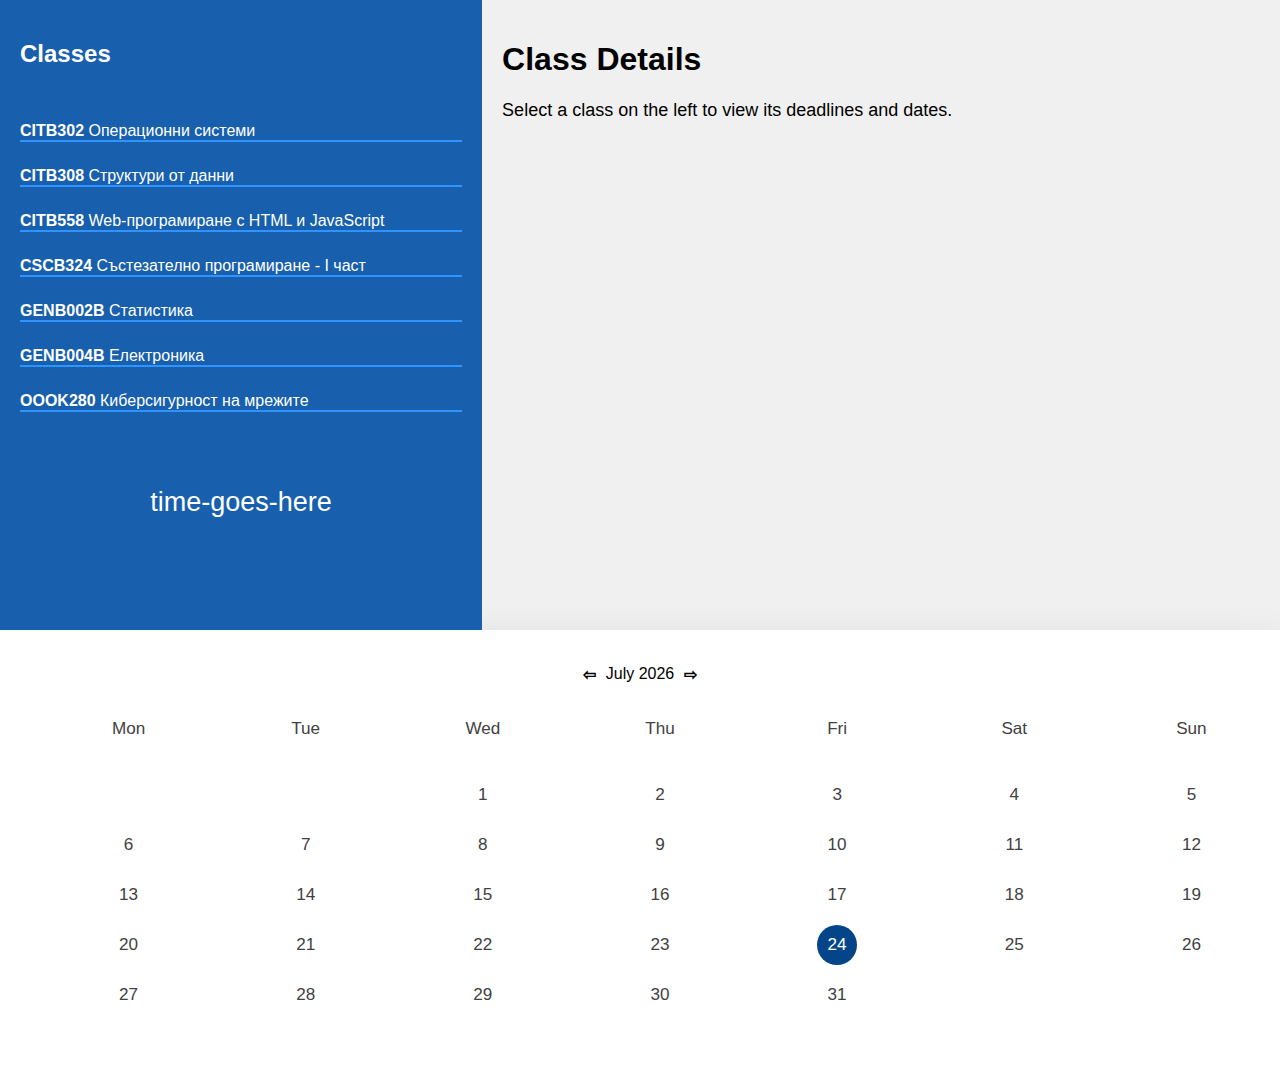
==== index.html @ 075a1230 "Update and rename keeptrack.html to index.html" ====
<!DOCTYPE html>
<html>
<head>
    <meta charset="UTF-8">
    <title>Class Tracker</title>
    <link rel="stylesheet" href="styles.css">
</head>
<body>
    <div id="container">
        <div id="sidebar">
            <h2>Classes</h2>
            <br>
            <ul id="class-list">
                <li class="class"><span>CITB302</span> Операционни системи</li>
                <li class="class"><span>CITB308</span> Структури от данни</li>
                <li class="class"><span>CITB558</span> Web-програмиране c HTML и JavaScript</li>
                <li class="class"><span>CSCB324</span> Състезателно програмиране - I част</li>
                <li class="class"><span>GENB002B</span> Статистика</li>
                <li class="class"><span>GENB004B</span> Електроника</li>
                <li class="class"><span>OOOK280</span> Киберсигурност на мрежите</li>
            </ul>
            <div id="clock">time-goes-here</div>
        </div>
        <div id="main">
            <h1>Class Details</h1>
            <div id="class-details">Select a class on the left to view its deadlines and dates.</div>
        </div>
    </div>
    <div class="calendar-container">
        <header class="calendar-header">
                <span class="calendar-navigation" id="calendar-prev">⇦</span>
                <p class="calendar-current-date"></p>
                <span class="calendar-navigation" id="calendar-next">⇨</span>
        </header>
        <div class="calendar-body">
            <ul class="calendar-weekdays">
                <li>Mon</li>
                <li>Tue</li>
                <li>Wed</li>
                <li>Thu</li>
                <li>Fri</li>
                <li>Sat</li>
                <li>Sun</li>
            </ul>
            <ul class="calendar-dates"></ul>
        </div>
    </div>
    <script src="classes.js"></script>
    <script src="calendar.js"></script>
</body>
</html>
---- styles.css ----
body {
    font-family: Arial, sans-serif;
    background-color: #f0f0f0;
    margin: 0;
    padding: 0;
}
span{
    font-weight: 600;
    
}
#container {
    width: 100%;
    margin: 0 auto;
    display: flex;
    height: 70vh;
}

#sidebar {
    background-color: rgb(24, 95, 173);
    color: #fff;
    width: 35%;
    padding: 20px;
}
#clock{
    display: flex;
    justify-content: space-around;
    padding-top: 50px;
    font-size: 3vh;
}
#main {
    width: 60%;
    padding: 20px;
    display: flex;
    flex-direction: column;
    justify-content: flex-start;
    align-items: stretch;
}
#class-details a{
    color: white;
    padding: 10px 20px;
    font-size: 16px;
    margin: 4px 2px;
    opacity: 0.6;
    text-decoration: none;
    border-radius: 5px;
    transition: 0.3s;
    box-shadow: rgba(46, 114, 240, 0.3) 5px 10px, 0px 2px; 
    background-color: rgb(33, 129, 219);
}
#class-details a:hover{
    opacity: 1;
}
#class-list {
    list-style-type: none;
    padding: 0;
}

#class-list li {
    margin-bottom: 25px;
    cursor: pointer;
    border-bottom: 2px solid rgb(48, 148, 255);
}

#class-list li:hover {
    font-weight: bold;
    border-bottom: 2px solid rgb(4, 69, 138);
}

#class-details {
    font-size: 18px;
}
#current-date{
    margin-top: 30%;
    font-weight: bold;
    font-size: x-large;
    display: flex;
    justify-content: space-around;
}
#class-link{
    align-items: end;
    border-top: 2px solid rgb(4, 69, 138);
}

#calendar {
    width: 100%; 
    background-color: #fff; 
    padding: 20px;
    display: flex;
    justify-content: space-around;
    align-items: center;
    border-top: 2px solid rgb(4, 69, 138);
}

#calendar .day {
    font-size: 18px;
    margin: 5px;
    padding: 10px;
}

#calendar .event {
    background-color: rgb(4, 69, 138);
    color: #fff;
    padding: 5px;
    border-radius: 5px;
    margin: 5px;
}


.calendar-container {
    background: #fff;
    width: 100%;
    height: 50vh;
    box-shadow: 0 15px 40px rgba(0, 0, 0, 0.12);
}
.calendar-container header {
    display: flex;
    align-items: center;
    padding: 25px 30px 10px;
    justify-content: center;
    cursor: default;
}
.calendar-body ul {
    list-style: none;
    flex-wrap: wrap;
    display: flex;
    text-align: center;
}
.calendar-body .calendar-dates {
    margin-bottom: 20px;
}
 
.calendar-body li {
    width: calc(100% / 7);
    font-size: 1.07rem;
    color: #414141;
}
 .calendar-body .calendar-weekdays li {
    cursor: default;
    font-weight: 500;
}
 
.calendar-body .calendar-dates li {
    margin-top: 30px;
    position: relative;
    z-index: 1;
    cursor: pointer;
}
.calendar-dates li.inactive {
    color: #aaa;
}
 
.calendar-dates li.active {
    color: #fff;
}
.calendar-dates li::before {
    position: absolute;
    content: "";
    z-index: -1;
    top: 50%;
    left: 50%;
    width: 40px;
    height: 40px;
    border-radius: 50%;
    transform: translate(-50%, -50%);
}
 
.calendar-dates li.active::before {
    background: rgb(4, 69, 138);
}
 
.calendar-dates li:not(.active):hover::before {
    background: #e4e1e1;
}

.calendar-current-date{
    margin: 10px;
} 
.calendar-navigation:hover{
    cursor: pointer;
}
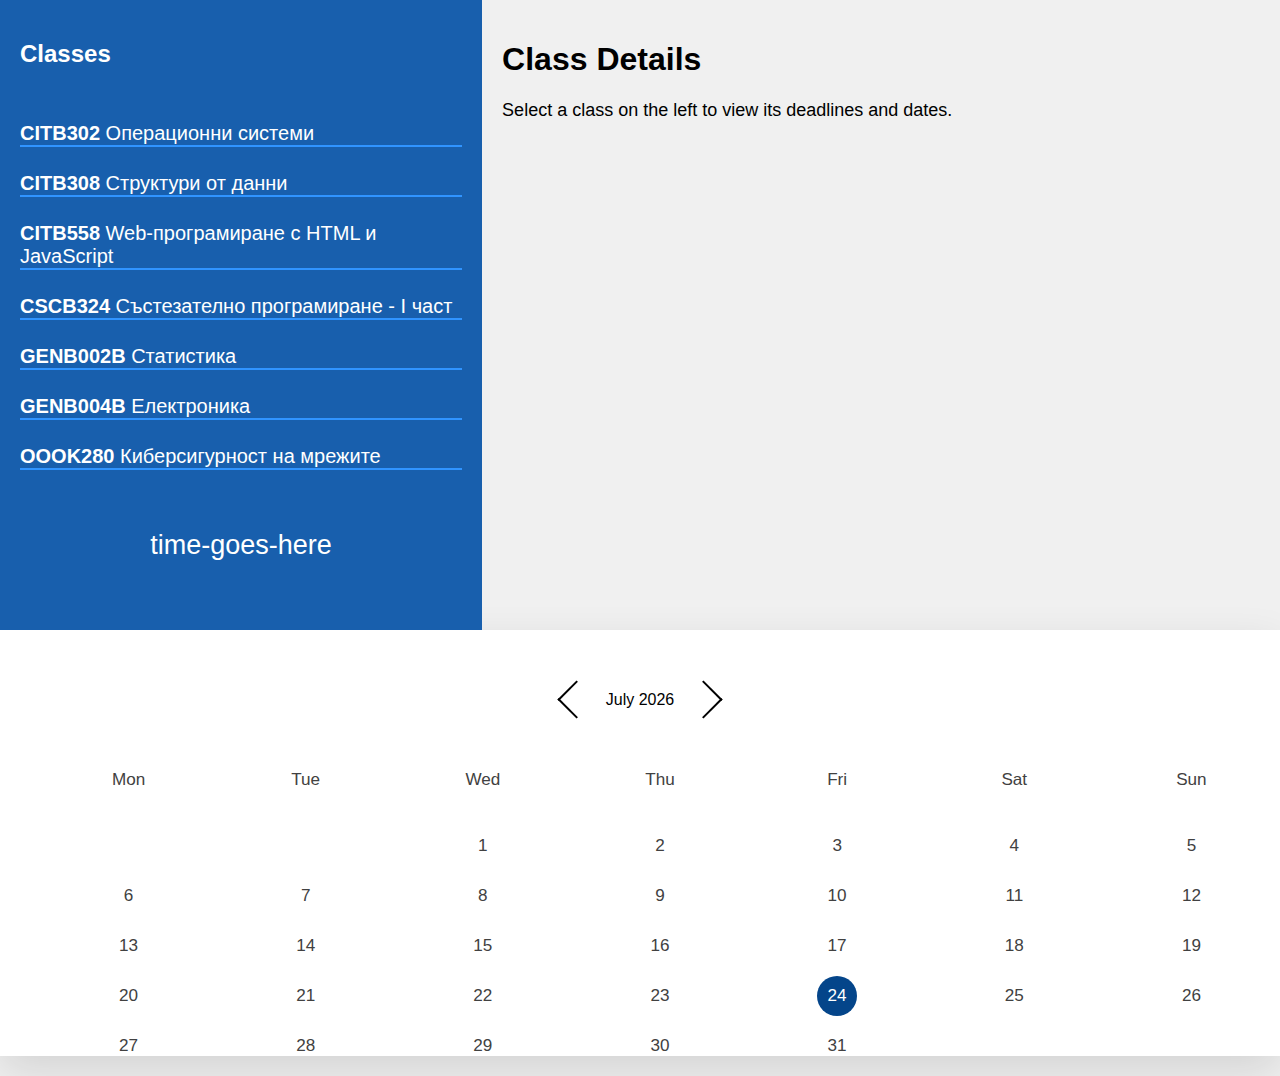
==== commit 05fd9d64: "The mobile version works correctly now" ====
--- a/index.html
+++ b/index.html
@@ -4,6 +4,7 @@
     <meta charset="UTF-8">
     <title>Class Tracker</title>
     <link rel="stylesheet" href="styles.css">
+    <meta name="viewport" content="width=device-width,height=device-height,initial-scale=1.0"/>
 </head>
 <body>
     <div id="container">
@@ -18,8 +19,8 @@
                 <li class="class"><span>GENB002B</span> Статистика</li>
                 <li class="class"><span>GENB004B</span> Електроника</li>
                 <li class="class"><span>OOOK280</span> Киберсигурност на мрежите</li>
+                <div id="clock">time-goes-here</div>
             </ul>
-            <div id="clock">time-goes-here</div>
         </div>
         <div id="main">
             <h1>Class Details</h1>
@@ -28,9 +29,9 @@
     </div>
     <div class="calendar-container">
         <header class="calendar-header">
-                <span class="calendar-navigation" id="calendar-prev">⇦</span>
+                <button class="calendar-navigation" id="calendar-prev"><div class="arrow-left"></div></button>
                 <p class="calendar-current-date"></p>
-                <span class="calendar-navigation" id="calendar-next">⇨</span>
+                <button class="calendar-navigation" id="calendar-next"><div class="arrow-right"></div></button>
         </header>
         <div class="calendar-body">
             <ul class="calendar-weekdays">
--- a/styles.css
+++ b/styles.css
@@ -20,12 +20,13 @@
     color: #fff;
     width: 35%;
     padding: 20px;
+    overflow: overlay;
 }
 #clock{
     display: flex;
     justify-content: space-around;
-    padding-top: 50px;
     font-size: 3vh;
+    padding: 35px 15px;
 }
 #main {
     width: 60%;
@@ -53,12 +54,14 @@
 #class-list {
     list-style-type: none;
     padding: 0;
+    height: 67%;
 }
 
 #class-list li {
     margin-bottom: 25px;
     cursor: pointer;
     border-bottom: 2px solid rgb(48, 148, 255);
+    font-size: 20px;
 }
 
 #class-list li:hover {
@@ -69,18 +72,11 @@
 #class-details {
     font-size: 18px;
 }
-#current-date{
-    margin-top: 30%;
-    font-weight: bold;
-    font-size: x-large;
-    display: flex;
-    justify-content: space-around;
-}
+
 #class-link{
     align-items: end;
     border-top: 2px solid rgb(4, 69, 138);
 }
-
 #calendar {
     width: 100%; 
     background-color: #fff; 
@@ -104,13 +100,12 @@
     border-radius: 5px;
     margin: 5px;
 }
-
-
 .calendar-container {
     background: #fff;
     width: 100%;
-    height: 50vh;
+    height: 100%;
     box-shadow: 0 15px 40px rgba(0, 0, 0, 0.12);
+    min-width: 300px;
 }
 .calendar-container header {
     display: flex;
@@ -143,12 +138,10 @@
     margin-top: 30px;
     position: relative;
     z-index: 1;
+}
+.calendar-dates li:hover{
     cursor: pointer;
 }
-.calendar-dates li.inactive {
-    color: #aaa;
-}
- 
 .calendar-dates li.active {
     color: #fff;
 }
@@ -163,18 +156,39 @@
     border-radius: 50%;
     transform: translate(-50%, -50%);
 }
- 
+.calendar-header{
+    position: sticky;
+}
 .calendar-dates li.active::before {
     background: rgb(4, 69, 138);
 }
- 
-.calendar-dates li:not(.active):hover::before {
+.calendar-dates li:not(.active, .inactive):hover::before {
     background: #e4e1e1;
+    cursor:auto;
 }
-
 .calendar-current-date{
     margin: 10px;
 } 
 .calendar-navigation:hover{
     cursor: pointer;
-}+}
+.calendar-navigation{
+    background-color: transparent;
+    border: none;
+}
+
+.arrow-right, .arrow-left{
+  display: block;
+  margin: 30px auto;
+  width: 25px;
+  height: 25px;
+  border-top: 2px solid #000;
+  border-left: 2px solid #000;
+}
+.arrow-right{
+ transform: rotate(135deg);
+}
+
+.arrow-left{
+ transform: rotate(-45deg);
+}
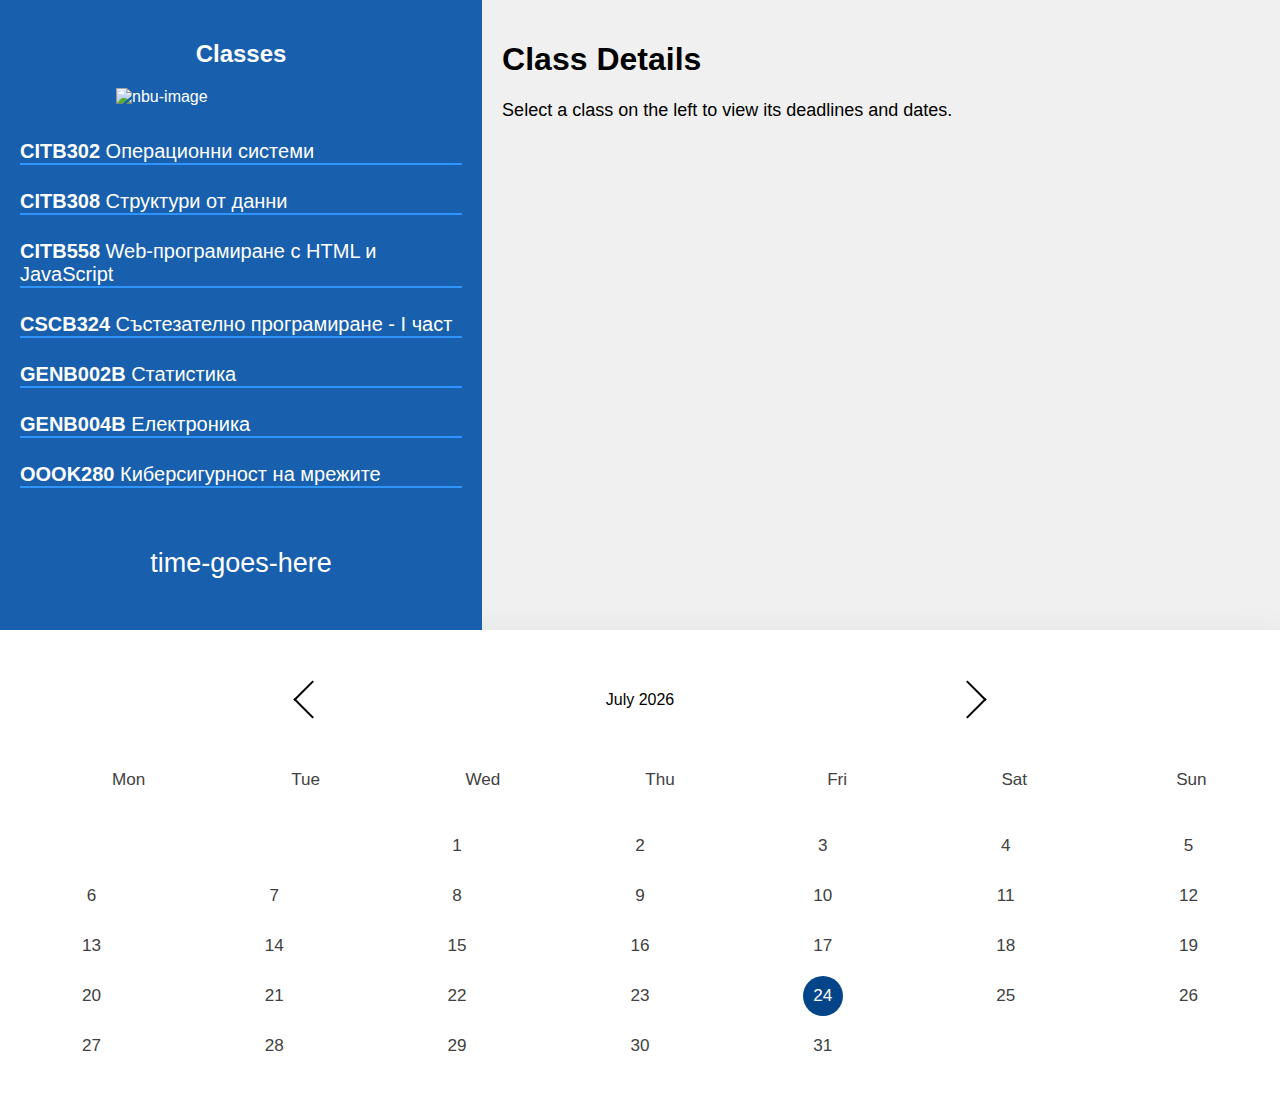
==== commit 13fd63df: "Update index.html" ====
--- a/index.html
+++ b/index.html
@@ -9,7 +9,10 @@
 <body>
     <div id="container">
         <div id="sidebar">
-            <h2>Classes</h2>
+            <div id="sidebar-header">
+                <h2>Classes</h2>
+                <img src="images/nbu-img.png" alt="nbu-image">
+            </div>
             <br>
             <ul id="class-list">
                 <li class="class"><span>CITB302</span> Операционни системи</li>
--- a/styles.css
+++ b/styles.css
@@ -22,6 +22,18 @@
     padding: 20px;
     overflow: overlay;
 }
+#sidebar-header{
+    display: flex;
+    flex-wrap: wrap;
+    flex-direction: column;
+    align-items: center;
+    justify-content: center;
+    align-content: space-around;
+}
+#sidebar-header img{
+    width: 250px;
+    height: 150;
+}
 #clock{
     display: flex;
     justify-content: space-around;
@@ -35,6 +47,7 @@
     flex-direction: column;
     justify-content: flex-start;
     align-items: stretch;
+    overflow: auto;
 }
 #class-details a{
     color: white;
@@ -103,15 +116,15 @@
 .calendar-container {
     background: #fff;
     width: 100%;
-    height: 100%;
+    height: 490px;
     box-shadow: 0 15px 40px rgba(0, 0, 0, 0.12);
     min-width: 300px;
 }
 .calendar-container header {
     display: flex;
     align-items: center;
+    justify-content: space-evenly;
     padding: 25px 30px 10px;
-    justify-content: center;
     cursor: default;
 }
 .calendar-body ul {
@@ -122,6 +135,7 @@
 }
 .calendar-body .calendar-dates {
     margin-bottom: 20px;
+    padding: 0px;
 }
  
 .calendar-body li {
@@ -156,9 +170,6 @@
     border-radius: 50%;
     transform: translate(-50%, -50%);
 }
-.calendar-header{
-    position: sticky;
-}
 .calendar-dates li.active::before {
     background: rgb(4, 69, 138);
 }
@@ -192,3 +203,34 @@
 .arrow-left{
  transform: rotate(-45deg);
 }
+
+@media screen and (width <= 600px) {
+    body{
+        display: block;
+        min-height: 100%;
+        overflow: visible;
+    }
+    #container{
+        display: flex;
+        flex-wrap: nowrap;
+        flex-direction: column;
+        align-items: center;
+        height: 100%;
+    }
+    #main{
+        display: flex;
+        width: 90%;
+    }
+    #sidebar{
+        width: 90%;
+        align-items: center;
+    }
+    #sidebar-header{
+        display: flex;
+        justify-content: center;
+    }
+    #sidebar-header img{
+        width: 250px;
+        height: 150;
+    }
+}
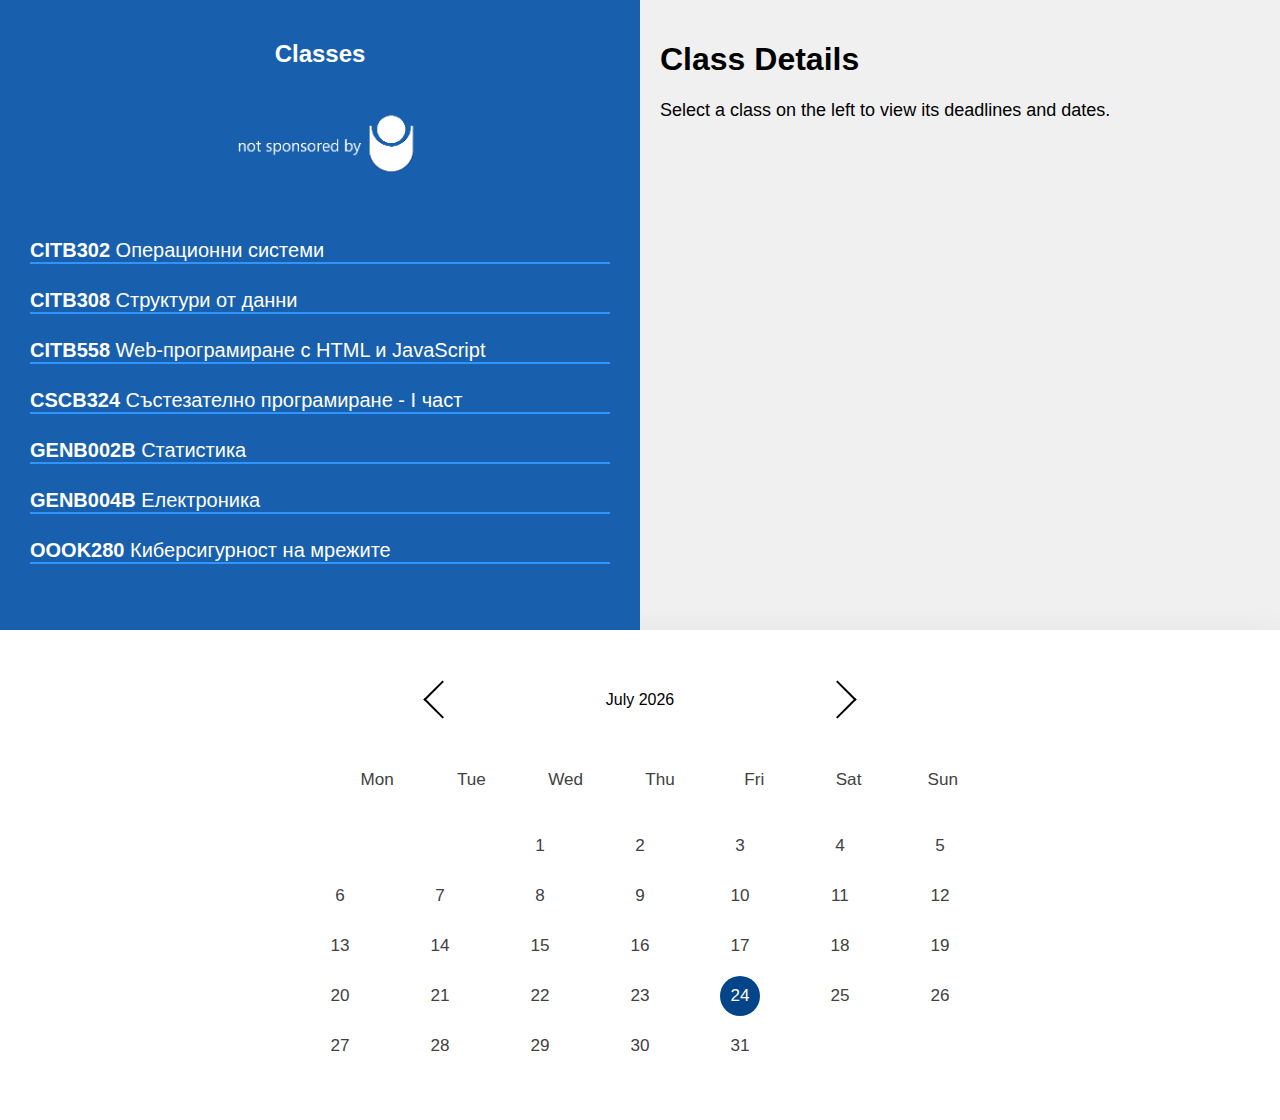
==== commit 9da577aa: "Update index.html" ====
--- a/index.html
+++ b/index.html
@@ -11,7 +11,7 @@
         <div id="sidebar">
             <div id="sidebar-header">
                 <h2>Classes</h2>
-                <img src="images/nbu-img.png" alt="nbu-image">
+                <img src="images/nbu-img.png" alt="nbu-img">
             </div>
             <br>
             <ul id="class-list">
@@ -22,11 +22,16 @@
                 <li class="class"><span>GENB002B</span> Статистика</li>
                 <li class="class"><span>GENB004B</span> Електроника</li>
                 <li class="class"><span>OOOK280</span> Киберсигурност на мрежите</li>
-                <div id="clock">time-goes-here</div>
+                <!-- <div id="clock">time-goes-here</div> -->
             </ul>
+            <div id="mainPageButtons">
+                <a href="addPage.html"><div id="add">Add</div></a>
+                <a href="editPage.html"><div id="edit">Edit</div></a>    
+            </div>
         </div>
         <div id="main">
             <h1>Class Details</h1>
+            <!-- <a href=""><div id="options">.....</div></a> -->
             <div id="class-details">Select a class on the left to view its deadlines and dates.</div>
         </div>
     </div>
@@ -49,7 +54,7 @@
             <ul class="calendar-dates"></ul>
         </div>
     </div>
-    <script src="classes.js"></script>
-    <script src="calendar.js"></script>
+    <script defer src="classes.js"></script>
+    <script defer src="calendar.js"></script>
 </body>
 </html>
--- a/styles.css
+++ b/styles.css
@@ -18,9 +18,10 @@
 #sidebar {
     background-color: rgb(24, 95, 173);
     color: #fff;
-    width: 35%;
+    width: 100%;
     padding: 20px;
     overflow: overlay;
+    max-width: 600px;
 }
 #sidebar-header{
     display: flex;
@@ -29,10 +30,23 @@
     align-items: center;
     justify-content: center;
     align-content: space-around;
+    color: white;
 }
 #sidebar-header img{
     width: 250px;
     height: 150;
+}
+#sidebar-header h2:before{
+    content:"Classes";
+    position:absolute;
+    color:#7cb7d3;
+    cursor: pointer;
+    width:0%;
+    overflow:hidden;
+    transition:all 0.5s;
+}
+#sidebar-header h2:hover:before{
+    width: 20%;
 }
 #clock{
     display: flex;
@@ -48,6 +62,29 @@
     justify-content: flex-start;
     align-items: stretch;
     overflow: auto;
+    height: 90%;
+    min-width: 400px;
+}
+#mainPageButtons{
+    display: flex;
+    justify-content: space-between;
+    align-items: flex-start;
+    height: 30px;
+    flex-direction: row;
+}
+#mainPageButtons a{
+    text-decoration: none;
+    color: white;
+    display: flex;
+}
+#mainPageButtons #add, #mainPageButtons #edit{
+    background-color: rgb(24, 173, 56);
+    padding: 10px;
+    padding-right: 50px;
+    border-radius: 5px;
+}
+#mainPageButtons #edit{
+    background-color: rgb(211, 198, 15);
 }
 #class-details a{
     color: white;
@@ -66,10 +103,9 @@
 }
 #class-list {
     list-style-type: none;
-    padding: 0;
-    height: 67%;
-}
-
+    padding: 10px;
+    margin-bottom: 5rem;
+}
 #class-list li {
     margin-bottom: 25px;
     cursor: pointer;
@@ -90,29 +126,30 @@
     align-items: end;
     border-top: 2px solid rgb(4, 69, 138);
 }
-#calendar {
-    width: 100%; 
-    background-color: #fff; 
-    padding: 20px;
-    display: flex;
-    justify-content: space-around;
-    align-items: center;
-    border-top: 2px solid rgb(4, 69, 138);
-}
-
-#calendar .day {
-    font-size: 18px;
-    margin: 5px;
-    padding: 10px;
-}
-
-#calendar .event {
-    background-color: rgb(4, 69, 138);
-    color: #fff;
-    padding: 5px;
-    border-radius: 5px;
-    margin: 5px;
-}
+
+#deadline-list {
+    list-style: none;
+  }
+  
+  #deadline-list li {
+    margin-bottom: 10px;
+    font-size: 16px;
+    color: #333;
+    padding-left: 20px;
+    position: relative;
+  }
+  
+  #deadline-list li::before {
+    content: "";
+    position: absolute;
+    left: 0;
+    top: 0;
+    width: 100%;
+    height: 100%;
+    background: linear-gradient(to top, #65baff, #84c8ff 0px, transparent 50%); /* Start with gradient color, reach the middle, then fade out */
+  }
+
+
 .calendar-container {
     background: #fff;
     width: 100%;
@@ -126,6 +163,11 @@
     justify-content: space-evenly;
     padding: 25px 30px 10px;
     cursor: default;
+}
+.calendar-body, .calendar-header{
+    max-width: 700px;
+    margin: auto;
+    position: relative;
 }
 .calendar-body ul {
     list-style: none;
@@ -207,7 +249,7 @@
 @media screen and (width <= 600px) {
     body{
         display: block;
-        min-height: 100%;
+        width: 600px;
         overflow: visible;
     }
     #container{
@@ -222,8 +264,9 @@
         width: 90%;
     }
     #sidebar{
-        width: 90%;
+        width: 100%;
         align-items: center;
+        min-width: 550px;
     }
     #sidebar-header{
         display: flex;
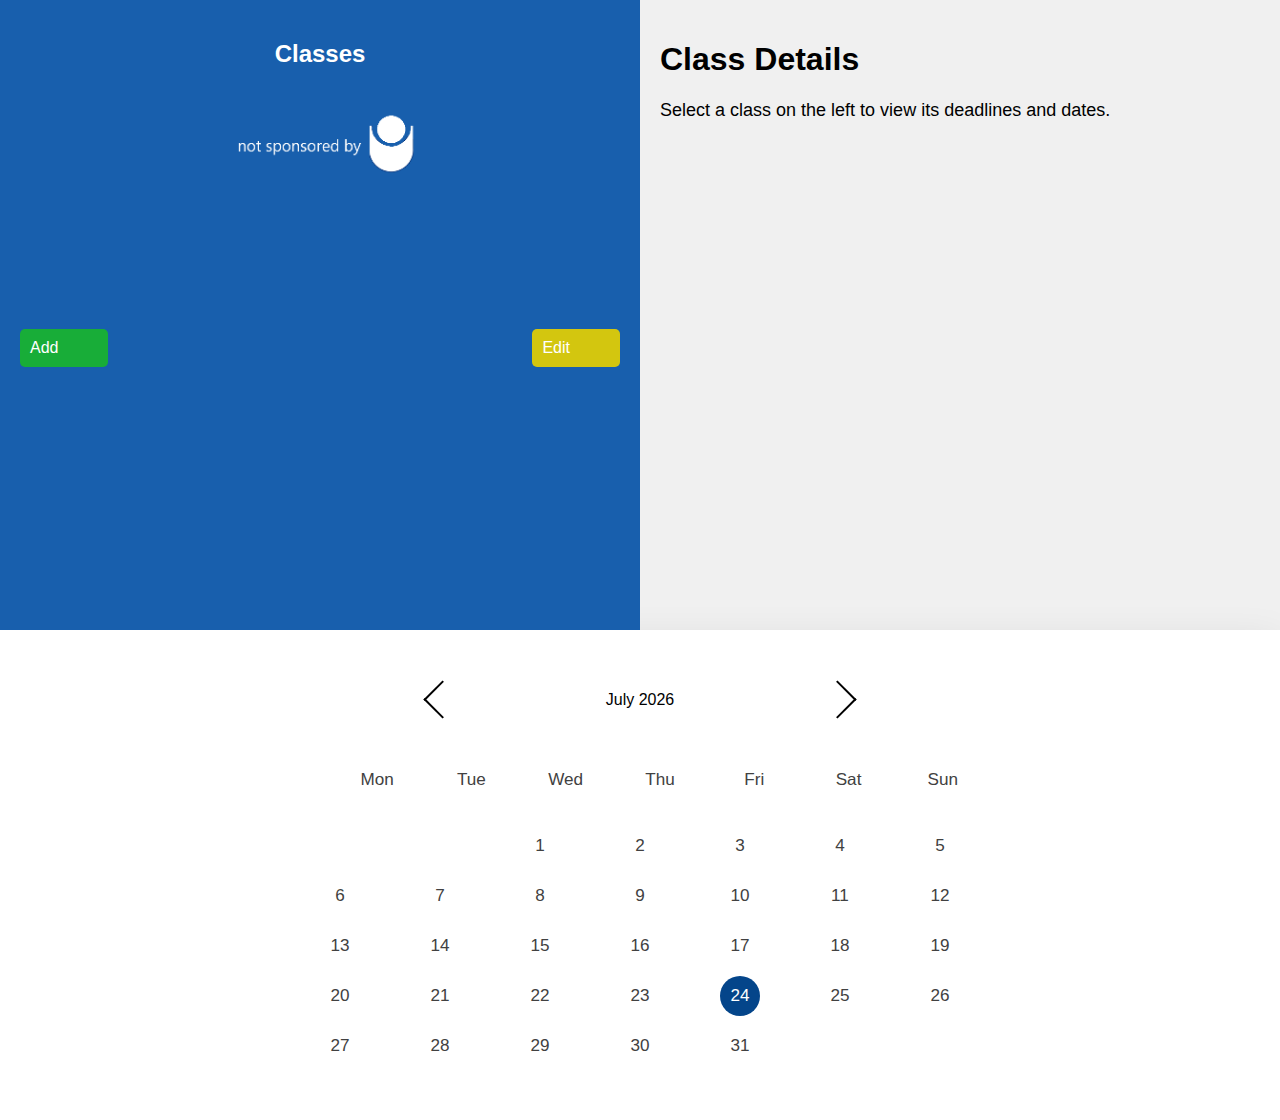
==== commit 3f962482: "Update index.html" ====
--- a/index.html
+++ b/index.html
@@ -15,13 +15,6 @@
             </div>
             <br>
             <ul id="class-list">
-                <li class="class"><span>CITB302</span> Операционни системи</li>
-                <li class="class"><span>CITB308</span> Структури от данни</li>
-                <li class="class"><span>CITB558</span> Web-програмиране c HTML и JavaScript</li>
-                <li class="class"><span>CSCB324</span> Състезателно програмиране - I част</li>
-                <li class="class"><span>GENB002B</span> Статистика</li>
-                <li class="class"><span>GENB004B</span> Електроника</li>
-                <li class="class"><span>OOOK280</span> Киберсигурност на мрежите</li>
                 <!-- <div id="clock">time-goes-here</div> -->
             </ul>
             <div id="mainPageButtons">
